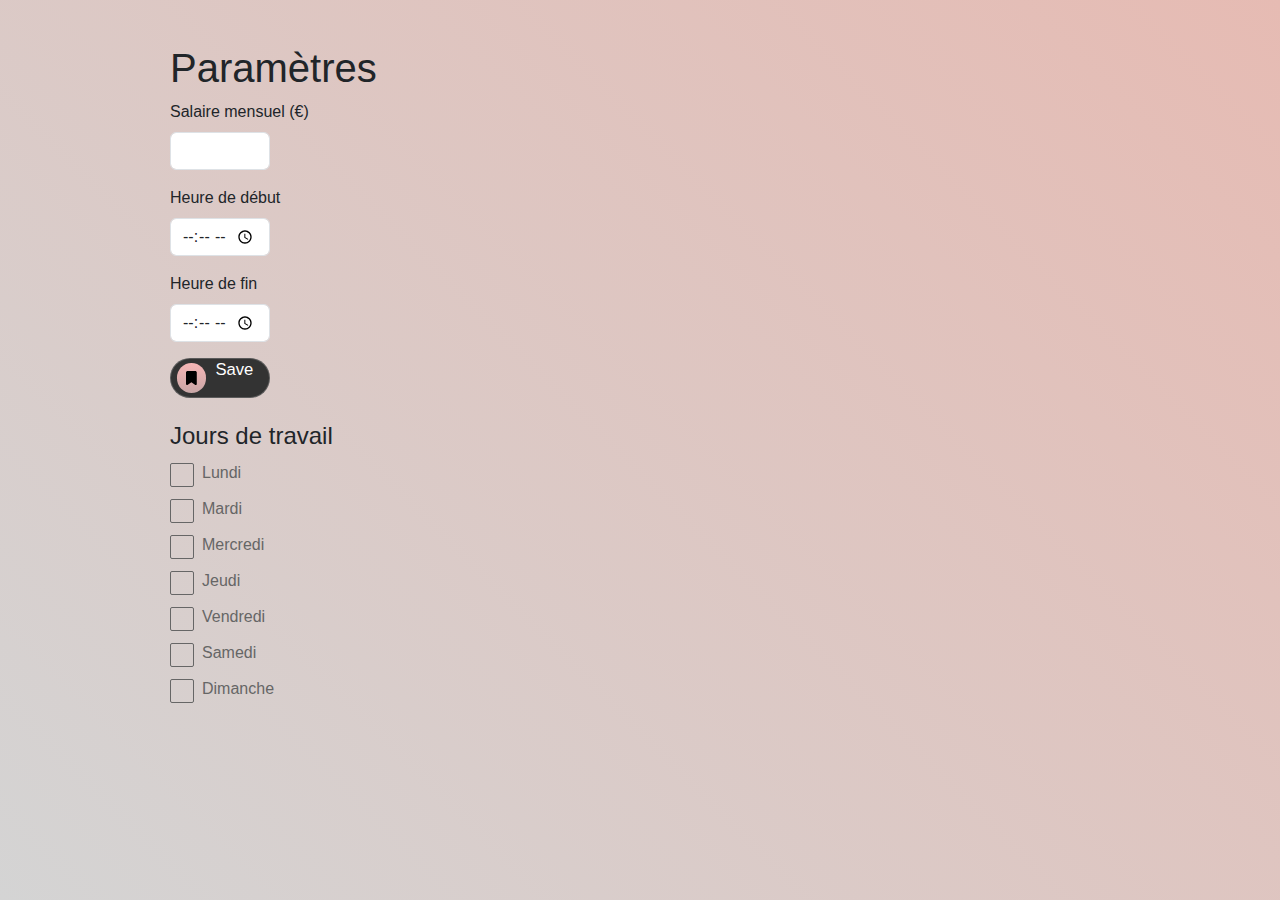
==== parametres.html @ 00a54f53 "debug" ====
<!DOCTYPE html>
<html lang="fr">

<head>
    <meta charset="UTF-8">
    <meta name="viewport" content="width=device-width, initial-scale=1.0">
    <title>Paramètres</title>
    <link href="https://cdn.jsdelivr.net/npm/bootstrap@5.3.0-alpha1/dist/css/bootstrap.min.css" rel="stylesheet">
    <link rel="stylesheet" href="css/parametre.css">
    
    <style>

    </style>
</head>

<body>
    <div class="container mt-4">
        <h1>Paramètres</h1>
        <form id="salaryForm">
            <div class="mb-3">
                <label for="monthlySalary" class="form-label">Salaire mensuel (€)</label>
                <input type="number" class="form-control" id="monthlySalary" required>
            </div>
            <div class="mb-3">
                <label for="workStart" class="form-label">Heure de début</label>
                <input type="time" class="form-control" id="workStart" required>
            </div>
            <div class="mb-3">
                <label for="workEnd" class="form-label">Heure de fin</label>
                <input type="time" class="form-control" id="workEnd" required>
            </div>
            
            <!-- Message d'erreur -->
            <div id="errorMessage" class="text-danger mb-3" style="display:none;"></div>

            <button class="bookmarkBtn">
                <span class="IconContainer">
                    <svg viewBox="0 0 384 512" height="0.9em" class="icon">
                        <path
                            d="M0 48V487.7C0 501.1 10.9 512 24.3 512c5 0 9.9-1.5 14-4.4L192 400 345.7 507.6c4.1 2.9 9 4.4 14 4.4c13.4 0 24.3-10.9 24.3-24.3V48c0-26.5-21.5-48-48-48H48C21.5 0 0 21.5 0 48z">
                        </path>
                    </svg>
                </span>
                <p class="text">Save</p>
            </button>

        </form>

        <form class="my-form mt-4">
            <h4>Jours de travail</h4>
            <div class="form-check">
                <input class="form-check-input" type="checkbox" id="monday" value="Monday">
                <label class="form-check-label" for="monday">Lundi</label>
            </div>
            <div class="form-check">
                <input class="form-check-input" type="checkbox" id="tuesday" value="Tuesday">
                <label class="form-check-label" for="tuesday">Mardi</label>
            </div>
            <div class="form-check">
                <input class="form-check-input" type="checkbox" id="wednesday" value="Wednesday">
                <label class="form-check-label" for="wednesday">Mercredi</label>
            </div>
            <div class="form-check">
                <input class="form-check-input" type="checkbox" id="thursday" value="Thursday">
                <label class="form-check-label" for="thursday">Jeudi</label>
            </div>
            <div class="form-check">
                <input class="form-check-input" type="checkbox" id="friday" value="Friday">
                <label class="form-check-label" for="friday">Vendredi</label>
            </div>
            <div class="form-check">
                <input class="form-check-input" type="checkbox" id="saturday" value="Saturday">
                <label class="form-check-label" for="saturday">Samedi</label>
            </div>
            <div class="form-check">
                <input class="form-check-input" type="checkbox" id="sunday" value="Sunday">
                <label class="form-check-label" for="sunday">Dimanche</label>
            </div>
        </form>
    </div>

    <script src="js/parametre.js"></script>
</body>

</html>
---- css/parametre.css ----
body {
    display: flex;
    justify-content: center;
    align-items: flex-start;
    /* Aligne le contenu du haut de la page */
    min-height: 100vh;
    /* S'assure que le body prend toute la hauteur de l'écran */
    margin: 0;
    font-family: Arial, sans-serif;
    background-image: linear-gradient(45deg, #d4d4d4, #e6bbb3);
    /* Applique le dégradé */
    background-size: cover;
    /* Assure que l'arrière-plan couvre toute la page sans répétition */
    background-attachment: fixed;
    /* L'arrière-plan ne défile pas avec le contenu */
}

.container {
    padding: 20px;
    width: 100%;
    /* Prendre toute la largeur */
    max-width: 600px;
    /* Limite la largeur du contenu */
    margin-top: 30px;
    /* Ajoute un peu d'espace en haut */
    box-sizing: border-box;
    /* Assure que le padding ne dépasse pas de la largeur */
    margin-left: 150px;
}

input {
    max-width: 100px;
}

/* form days */
.my-form {
    --_clr-primary: #666;
    --_clr-hover: #f33195;
    --_clr-checked: #127acf;
}

.my-form>div {
    --_clr-current: var(--_clr-primary);

    display: flex;
    align-items: center;
    gap: 0.5rem;
}

.my-form>div+div {
    margin-block-start: 0.5rem;
}

.my-form label {
    cursor: pointer;
    color: var(--_clr-current);
    transition: color 150ms ease-in-out;
}

/* styled checkbox */
.my-form input[type="checkbox"] {
    appearance: none;
    outline: none;
    width: 1.5rem;
    height: 1.5rem;
    aspect-ratio: 1;
    padding: 0.25rem;
    background: transparent;
    border: 1px solid var(--_clr-current);
    border-radius: 2px;
    display: grid;
    place-content: center;
    cursor: pointer;
}

.my-form input[type="checkbox"]::after {
    content: "\2714";
    opacity: 0;
    transition: opacity 150ms ease-in-out;
    color: var(--_clr-checked);
    font-size: inherit;
    font-family: inherit;
}

.my-form label:hover,
.my-form input[type="checkbox"]:focus-visible,
.my-form input[type="checkbox"]:focus-visible+label,
.my-form input[type="checkbox"]:hover,
.my-form input[type="checkbox"]:hover+label {
    --_clr-current: var(--_clr-hover);
}

.my-form input[type="checkbox"]:focus-visible::after,
.my-form input[type="checkbox"]:hover::after {
    opacity: 0.5;
    color: var(--_clr-hover);
}

.my-form input[type="checkbox"]:checked+label:not(:hover),
.my-form input[type="checkbox"]:checked:not(:hover) {
    --_clr-current: var(--_clr-checked);
}

.my-form input[type="checkbox"]:checked::after {
    opacity: 1;
}




/* Bouton sauvegarder */
.bookmarkBtn {
    width: 100px;
    height: 40px;
    border-radius: 40px;
    border: 1px solid rgba(255, 255, 255, 0.2);
    background-color: #333; /* Gris foncé */
    display: flex;
    align-items: center;
    justify-content: center;
    cursor: pointer;
    transition-duration: 0.3s;
    overflow: hidden;
}
.IconContainer {
    width: 30px;
    height: 30px;
    background: linear-gradient(to bottom, #f7b5b5, #c8a7a7);
    /* Dégradé rose doux et beige */
    border-radius: 50px;
    display: flex;
    align-items: center;
    justify-content: center;
    overflow: hidden;
    z-index: 2;
    transition-duration: 0.3s;
}
.icon {
    border-radius: 1px;
}

.text {
    height: 100%;
    width: 60px;
    display: flex;
    align-items: center;
    justify-content: center;
    color: white;
    z-index: 1;
    transition-duration: 0.3s;
    font-size: 1.04em;
}

.bookmarkBtn:hover .IconContainer {
    width: 90px;
    transition-duration: 0.3s;
}

.bookmarkBtn:hover .text {
    transform: translate(10px);
    width: 0;
    font-size: 0;
    transition-duration: 0.3s;
}

.bookmarkBtn:active {
    transform: scale(0.95);
    transition-duration: 0.3s;
}
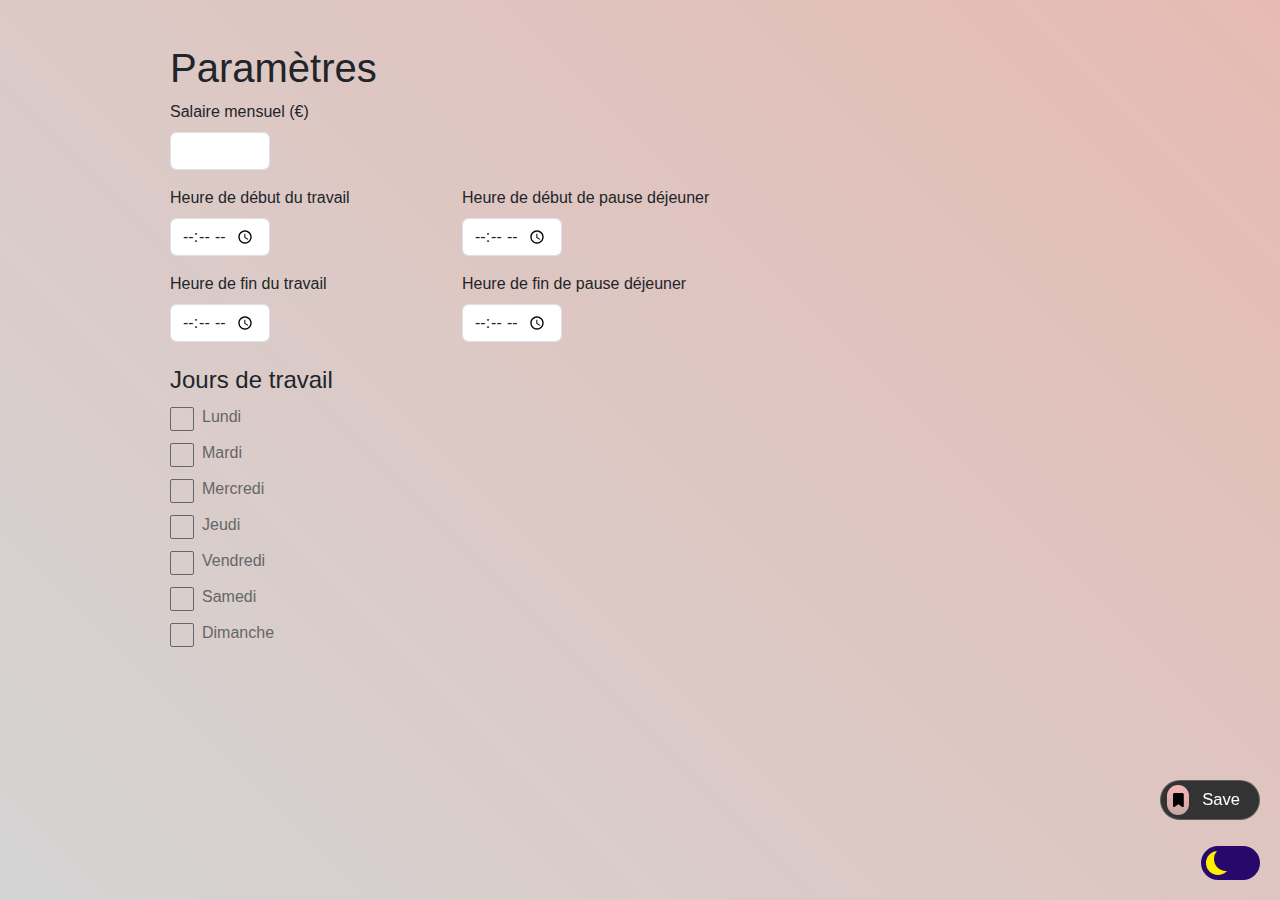
==== commit b3ecb3d2: "scrolling bar + animation d'argent + heure de déjeuner + night mode" ====
--- a/parametres.html
+++ b/parametres.html
@@ -7,10 +7,7 @@
     <title>Paramètres</title>
     <link href="https://cdn.jsdelivr.net/npm/bootstrap@5.3.0-alpha1/dist/css/bootstrap.min.css" rel="stylesheet">
     <link rel="stylesheet" href="css/parametre.css">
-    
-    <style>
-
-    </style>
+    <link rel="stylesheet" href="css/darkmode.css">
 </head>
 
 <body>
@@ -21,15 +18,29 @@
                 <label for="monthlySalary" class="form-label">Salaire mensuel (€)</label>
                 <input type="number" class="form-control" id="monthlySalary" required>
             </div>
-            <div class="mb-3">
-                <label for="workStart" class="form-label">Heure de début</label>
-                <input type="time" class="form-control" id="workStart" required>
+            <div class="mb-3 row">
+                <div class="col-md-6">
+                    <label for="workStart" class="form-label">Heure de début du travail</label>
+                    <input type="time" class="form-control" id="workStart" required>
+                </div>
+                <div class="col-md-6">
+                    <label for="lunchStart" class="form-label">Heure de début de pause déjeuner</label>
+                    <input type="time" class="form-control" id="lunchStart" required>
+                </div>
             </div>
-            <div class="mb-3">
-                <label for="workEnd" class="form-label">Heure de fin</label>
-                <input type="time" class="form-control" id="workEnd" required>
+
+            <!-- Heures de pause déjeuner -->
+            <div class="mb-3 row">
+                <div class="col-md-6">
+                    <label for="workEnd" class="form-label">Heure de fin du travail</label>
+                    <input type="time" class="form-control" id="workEnd" required>
+                </div>
+                <div class="col-md-6">
+                    <label for="lunchEnd" class="form-label">Heure de fin de pause déjeuner</label>
+                    <input type="time" class="form-control" id="lunchEnd" required>
+                </div>
             </div>
-            
+
             <!-- Message d'erreur -->
             <div id="errorMessage" class="text-danger mb-3" style="display:none;"></div>
 
@@ -79,7 +90,14 @@
         </form>
     </div>
 
+        <label class="switch">
+            <input type="checkbox" id="darkModeToggle">
+            <span class="slider"></span>
+        </label>
+
+
     <script src="js/parametre.js"></script>
+    <script src="js/darkmode.js"></script>
 </body>
 
 </html>--- a/css/parametre.css
+++ b/css/parametre.css
@@ -2,34 +2,63 @@
     display: flex;
     justify-content: center;
     align-items: flex-start;
-    /* Aligne le contenu du haut de la page */
     min-height: 100vh;
-    /* S'assure que le body prend toute la hauteur de l'écran */
     margin: 0;
     font-family: Arial, sans-serif;
     background-image: linear-gradient(45deg, #d4d4d4, #e6bbb3);
-    /* Applique le dégradé */
     background-size: cover;
-    /* Assure que l'arrière-plan couvre toute la page sans répétition */
     background-attachment: fixed;
-    /* L'arrière-plan ne défile pas avec le contenu */
-}
-
+}
+
+/* Mode sombre pour le body */
+html.dark-mode body {
+    background-image: linear-gradient(45deg, #0a0a0a, #2c3e50);
+    color: #fff;
+}
+
+/* Conteneur avec le même fond */
 .container {
     padding: 20px;
     width: 100%;
-    /* Prendre toute la largeur */
     max-width: 600px;
-    /* Limite la largeur du contenu */
     margin-top: 30px;
-    /* Ajoute un peu d'espace en haut */
     box-sizing: border-box;
-    /* Assure que le padding ne dépasse pas de la largeur */
     margin-left: 150px;
-}
-
+    background-image: linear-gradient(45deg, #d4d4d4, #e6bbb3);
+    /* Dégradé en mode clair */
+    background-size: cover;
+    background-attachment: fixed;
+}
+
+/* Mode sombre pour le conteneur */
+html.dark-mode .container {
+    background-image: linear-gradient(45deg, #0a0a0a, #2c3e50);
+    /* Dégradé en mode sombre */
+}
+
+/* input */
 input {
     max-width: 100px;
+    background-color: #ffffff;
+    /* Fond blanc */
+    color: #333333;
+    /* Texte sombre */
+    border: 1px solid #cccccc;
+    /* Bordure grise */
+    padding: 5px;
+    border-radius: 4px;
+    transition: background-color 0.3s, color 0.3s, border-color 0.3s;
+    /* Transition fluide */
+}
+
+/* Style en mode sombre */
+html.dark-mode input {
+    background-color: #444444;
+    /* Fond sombre */
+    color: #ffffff;
+    /* Texte clair */
+    border: 1px solid #666666;
+    /* Bordure plus claire que le fond */
 }
 
 /* form days */
@@ -108,25 +137,79 @@
 
 
 
+/* Mode sombre pour le formulaire */
+html.dark-mode .my-form {
+    --_clr-primary: #a0a0a0;
+    /* Couleur principale en mode sombre */
+    --_clr-hover: #ff6ec7;
+    /* Couleur au survol en mode sombre */
+    --_clr-checked: #6eb5ff;
+    /* Couleur cochée en mode sombre */
+}
+
+html.dark-mode .my-form label {
+    color: var(--_clr-primary);
+    /* Texte en mode sombre */
+}
+
+html.dark-mode .my-form input[type="checkbox"] {
+    border-color: var(--_clr-primary);
+    /* Bordure en mode sombre */
+}
+
+html.dark-mode .my-form input[type="checkbox"]::after {
+    color: var(--_clr-checked);
+    /* Icône cochée en mode sombre */
+}
+
+html.dark-mode .my-form label:hover,
+html.dark-mode .my-form input[type="checkbox"]:focus-visible,
+html.dark-mode .my-form input[type="checkbox"]:focus-visible+label,
+html.dark-mode .my-form input[type="checkbox"]:hover,
+html.dark-mode .my-form input[type="checkbox"]:hover+label {
+    --_clr-current: var(--_clr-hover);
+    /* Couleur au survol en mode sombre */
+}
+
+html.dark-mode .my-form input[type="checkbox"]:focus-visible::after,
+html.dark-mode .my-form input[type="checkbox"]:hover::after {
+    opacity: 0.5;
+    color: var(--_clr-hover);
+    /* Icône au survol en mode sombre */
+}
+
+html.dark-mode .my-form input[type="checkbox"]:checked+label:not(:hover),
+html.dark-mode .my-form input[type="checkbox"]:checked:not(:hover) {
+    --_clr-current: var(--_clr-checked);
+    /* Couleur cochée en mode sombre */
+}
+
+
+
 /* Bouton sauvegarder */
 .bookmarkBtn {
     width: 100px;
     height: 40px;
     border-radius: 40px;
     border: 1px solid rgba(255, 255, 255, 0.2);
-    background-color: #333; /* Gris foncé */
+    background-color: #333;
     display: flex;
     align-items: center;
     justify-content: center;
     cursor: pointer;
     transition-duration: 0.3s;
     overflow: hidden;
-}
+    position: fixed;
+    bottom: 80px;
+    right: 20px;
+    z-index: 1000;
+}
+
+/* Conteneur de l'icône */
 .IconContainer {
     width: 30px;
     height: 30px;
     background: linear-gradient(to bottom, #f7b5b5, #c8a7a7);
-    /* Dégradé rose doux et beige */
     border-radius: 50px;
     display: flex;
     align-items: center;
@@ -135,27 +218,35 @@
     z-index: 2;
     transition-duration: 0.3s;
 }
+
+/* Icône */
 .icon {
     border-radius: 1px;
 }
 
+/* Texte */
 .text {
+    display: flex;
+    align-items: center;
+    justify-content: center;
     height: 100%;
-    width: 60px;
-    display: flex;
-    align-items: center;
-    justify-content: center;
+    width: 100%;
     color: white;
     z-index: 1;
-    transition-duration: 0.3s;
     font-size: 1.04em;
-}
-
+    text-align: center;
+    line-height: 40px;
+    margin: 0;
+    padding: 0;
+}
+
+/* Animation hover sur le conteneur de l'icône */
 .bookmarkBtn:hover .IconContainer {
     width: 90px;
     transition-duration: 0.3s;
 }
 
+/* Animation hover sur le texte */
 .bookmarkBtn:hover .text {
     transform: translate(10px);
     width: 0;
@@ -163,7 +254,29 @@
     transition-duration: 0.3s;
 }
 
+/* Animation au clic */
 .bookmarkBtn:active {
     transform: scale(0.95);
     transition-duration: 0.3s;
+}
+
+
+/* Mode sombre pour le bouton */
+html.dark-mode .bookmarkBtn {
+    background-color: rgb(12, 12, 12);
+    /* Fond sombre */
+    border: 1px solid rgba(255, 255, 255, 0.349);
+    /* Bordure claire */
+}
+
+/* Mode sombre pour le conteneur de l'icône */
+html.dark-mode .IconContainer {
+    background: linear-gradient(to bottom, rgb(255, 136, 255), rgb(172, 70, 255));
+    /* Dégradé coloré */
+}
+
+/* Mode sombre pour le texte */
+html.dark-mode .text {
+    color: white;
+    /* Texte blanc */
 }--- a/css/darkmode.css
+++ b/css/darkmode.css
@@ -0,0 +1,53 @@
+/* Night Mode button */
+.switch {
+    font-size: 17px;
+    position: fixed;
+    bottom: 20px;
+    right: 20px;
+    display: inline-block;
+    width: 3.5em;
+    height: 2em;
+}
+
+/* Hide default HTML checkbox */
+.switch input {
+    opacity: 0;
+    width: 0;
+    height: 0;
+}
+
+/* The slider */
+.slider {
+    --background: #28096b;
+    position: absolute;
+    cursor: pointer;
+    top: 0;
+    left: 0;
+    right: 0;
+    bottom: 0;
+    background-color: var(--background);
+    transition: .5s;
+    border-radius: 30px;
+}
+
+.slider:before {
+    position: absolute;
+    content: "";
+    height: 1.4em;
+    width: 1.4em;
+    border-radius: 50%;
+    left: 10%;
+    bottom: 15%;
+    box-shadow: inset 8px -4px 0px 0px #fff000;
+    background: var(--background);
+    transition: .5s;
+}
+
+input:checked+.slider {
+    background-color: #522ba7;
+}
+
+input:checked+.slider:before {
+    transform: translateX(100%);
+    box-shadow: inset 15px -4px 0px 15px #fff000;
+}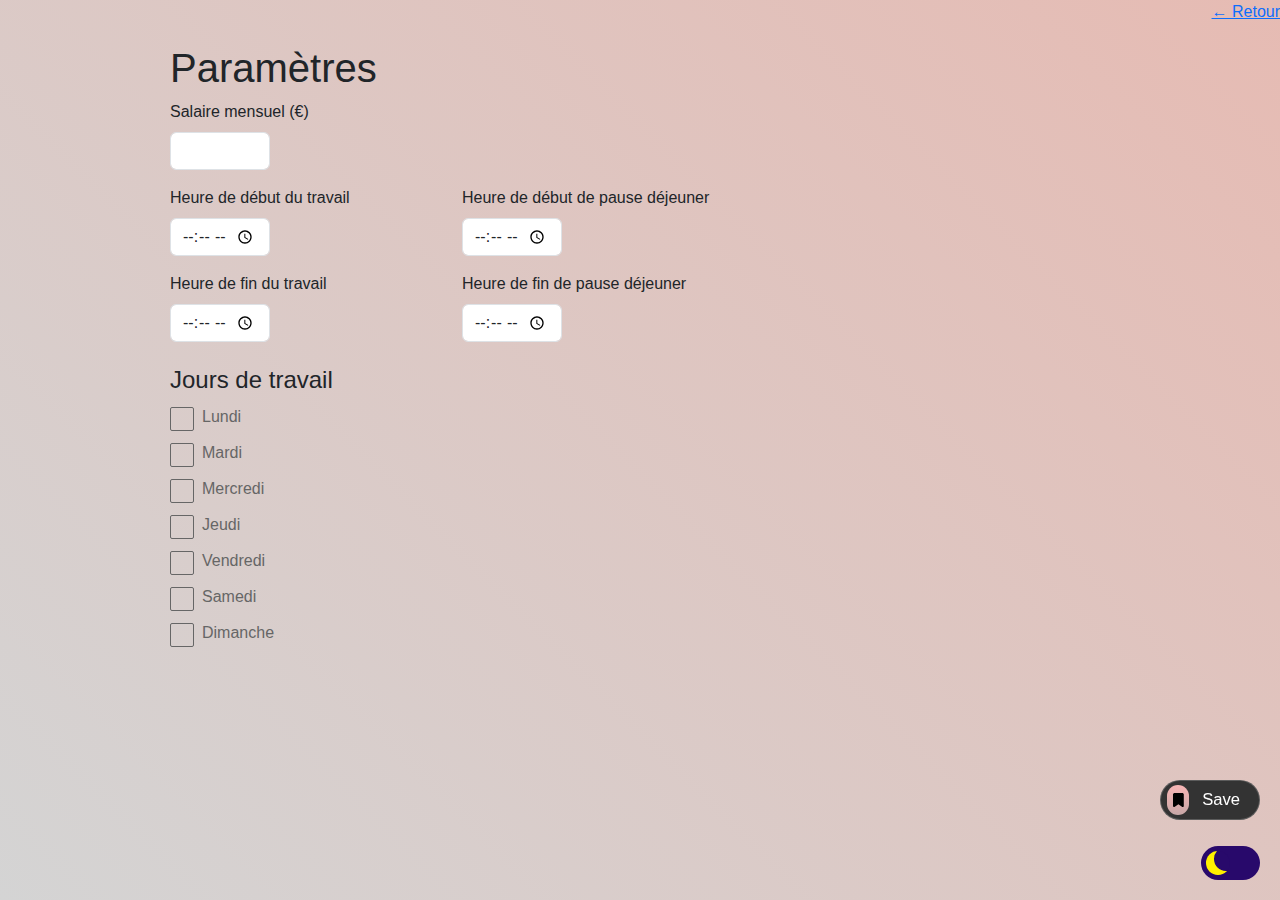
==== commit 224314ae: "Update parametres.html" ====
--- a/parametres.html
+++ b/parametres.html
@@ -98,6 +98,9 @@
 
     <script src="js/parametre.js"></script>
     <script src="js/darkmode.js"></script>
+
+
+     <a href="javascript:history.back()" class="back-button">&#8592; Retour</a>
 </body>
 
-</html>+</html>
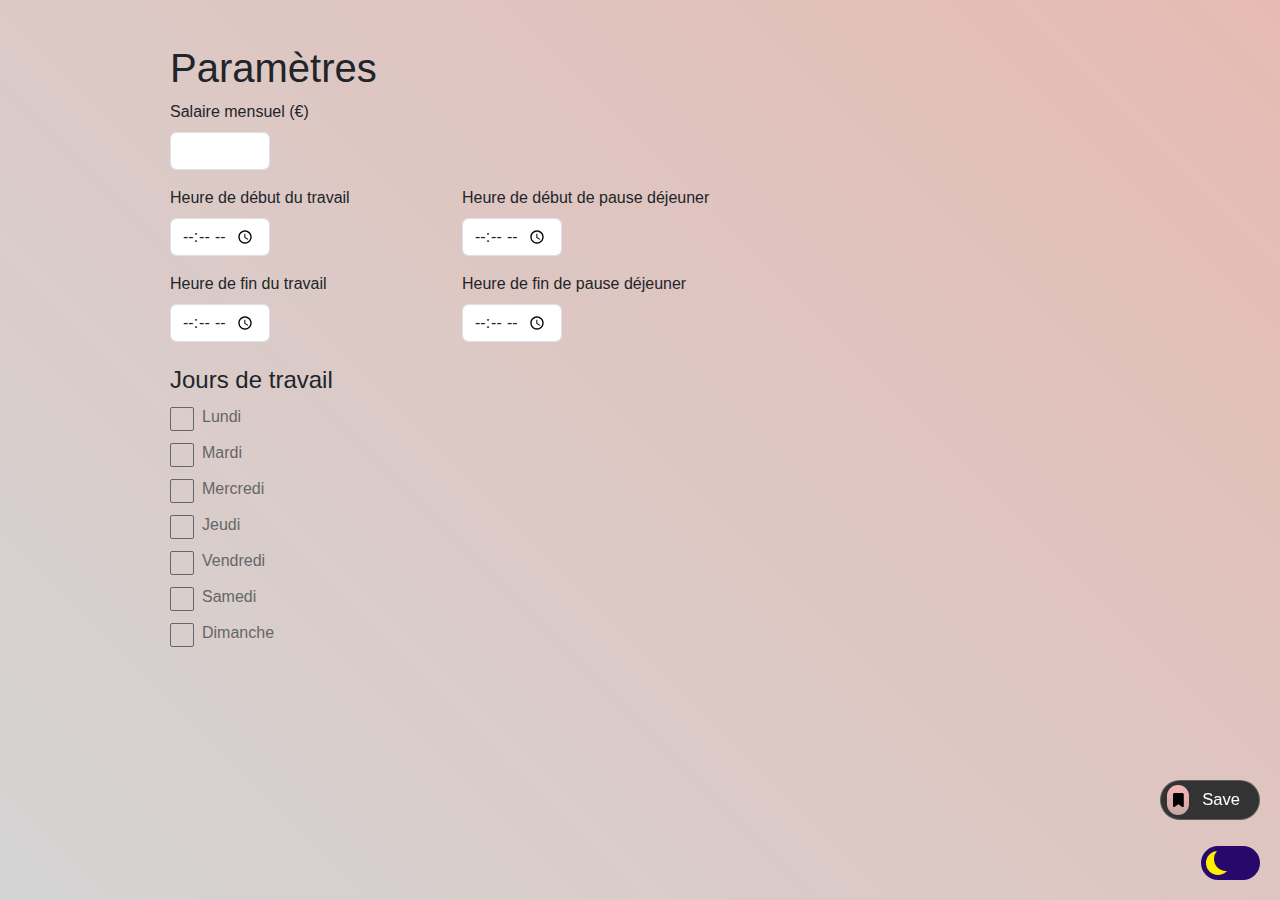
==== commit fe91ec51: "Update parametres.html" ====
--- a/parametres.html
+++ b/parametres.html
@@ -99,8 +99,6 @@
     <script src="js/parametre.js"></script>
     <script src="js/darkmode.js"></script>
 
-
-     <a href="javascript:history.back()" class="back-button">&#8592; Retour</a>
 </body>
 
 </html>
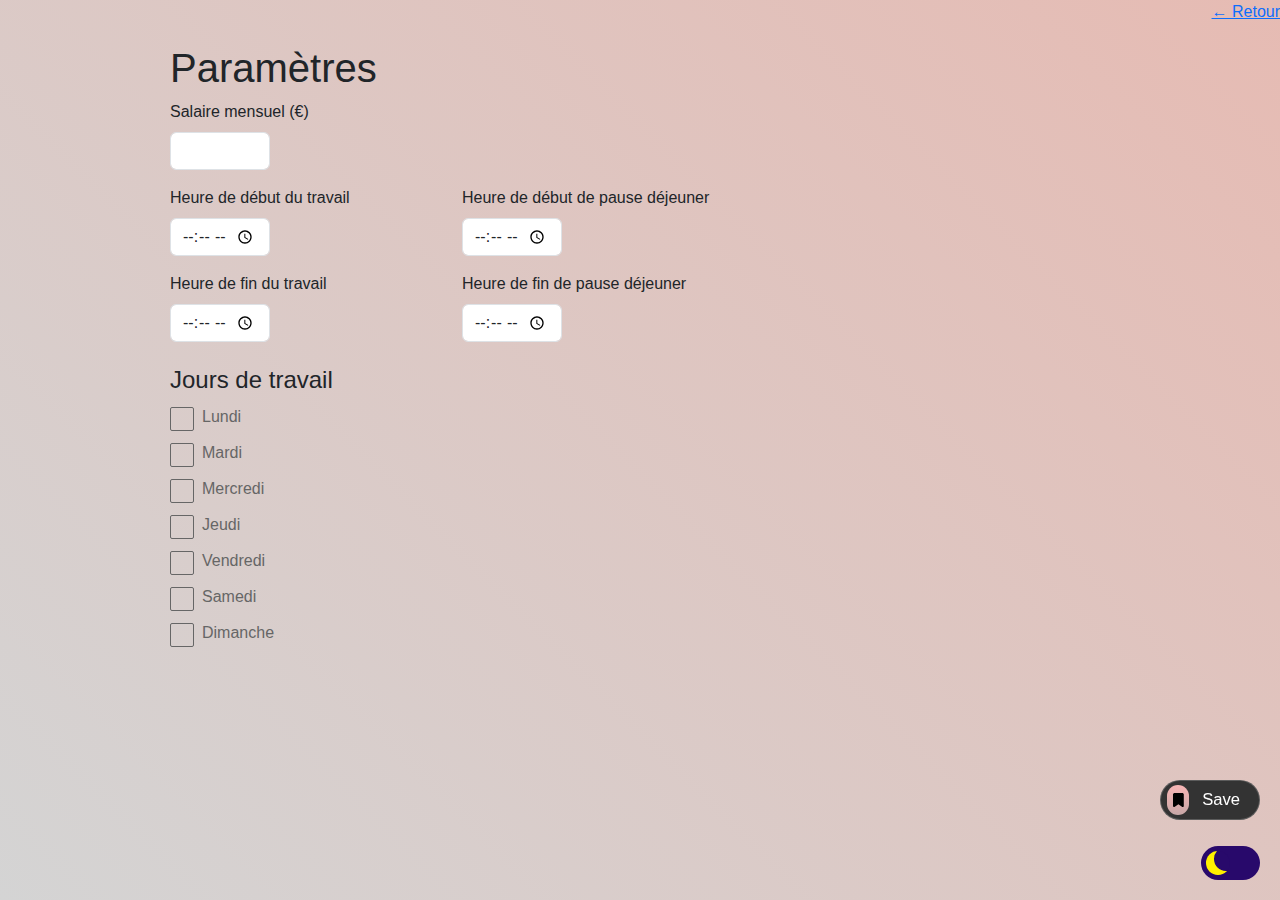
==== commit db693d2e: "Update parametres.html" ====
--- a/parametres.html
+++ b/parametres.html
@@ -99,6 +99,7 @@
     <script src="js/parametre.js"></script>
     <script src="js/darkmode.js"></script>
 
+     <a href="javascript:history.back()" class="back-button">&#8592; Retour</a>
 </body>
 
 </html>
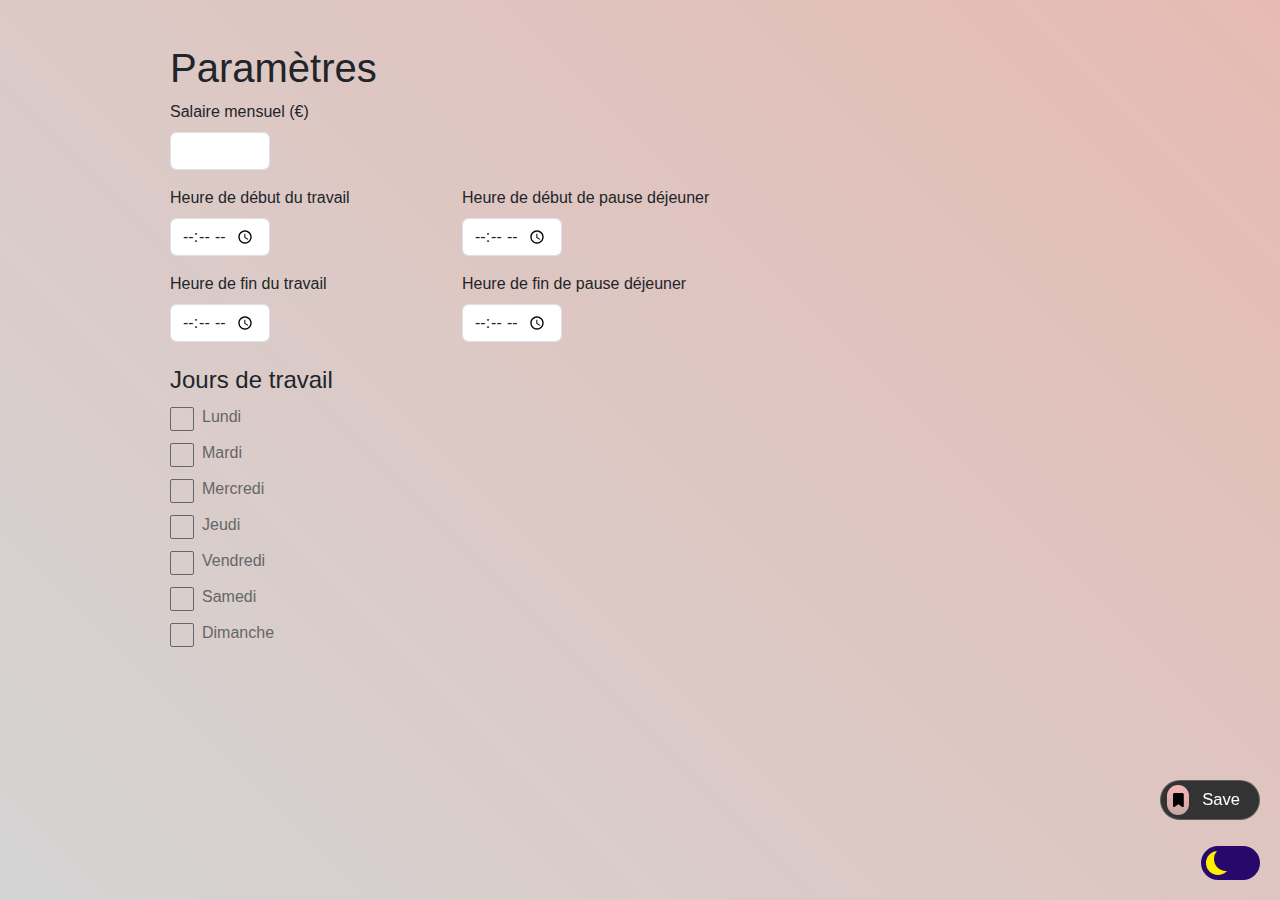
==== commit 60a6cca5: "clear" ====
--- a/parametres.html
+++ b/parametres.html
@@ -1,105 +1,103 @@
 <!DOCTYPE html>
-<html lang="fr">
+    <html lang="fr">
+    <head>
+        <meta charset="UTF-8">
+        <meta name="viewport" content="width=device-width, initial-scale=1.0">
+        <title>Paramètres</title>
 
-<head>
-    <meta charset="UTF-8">
-    <meta name="viewport" content="width=device-width, initial-scale=1.0">
-    <title>Paramètres</title>
-    <link href="https://cdn.jsdelivr.net/npm/bootstrap@5.3.0-alpha1/dist/css/bootstrap.min.css" rel="stylesheet">
-    <link rel="stylesheet" href="css/parametre.css">
-    <link rel="stylesheet" href="css/darkmode.css">
-</head>
+        <link href="https://cdn.jsdelivr.net/npm/bootstrap@5.3.0-alpha1/dist/css/bootstrap.min.css" rel="stylesheet">
+        <link rel="stylesheet" href="css/parametre.css">
+        <link rel="stylesheet" href="css/darkmode.css">
+    </head>
+    <body>
+        <div class="container mt-4">
+            <h1>Paramètres</h1>
+            <form id="salaryForm">
+                <div class="mb-3">
+                    <label for="monthlySalary" class="form-label">Salaire mensuel (€)</label>
+                    <input type="number" class="form-control" id="monthlySalary" required>
+                </div>
+                <div class="mb-3 row">
+                    <div class="col-md-6">
+                        <label for="workStart" class="form-label">Heure de début du travail</label>
+                        <input type="time" class="form-control" id="workStart" required>
+                    </div>
+                    <div class="col-md-6">
+                        <label for="lunchStart" class="form-label">Heure de début de pause déjeuner</label>
+                        <input type="time" class="form-control" id="lunchStart" required>
+                    </div>
+                </div>
 
-<body>
-    <div class="container mt-4">
-        <h1>Paramètres</h1>
-        <form id="salaryForm">
-            <div class="mb-3">
-                <label for="monthlySalary" class="form-label">Salaire mensuel (€)</label>
-                <input type="number" class="form-control" id="monthlySalary" required>
-            </div>
-            <div class="mb-3 row">
-                <div class="col-md-6">
-                    <label for="workStart" class="form-label">Heure de début du travail</label>
-                    <input type="time" class="form-control" id="workStart" required>
+                <!-- Heures de pause déjeuner -->
+                <div class="mb-3 row">
+                    <div class="col-md-6">
+                        <label for="workEnd" class="form-label">Heure de fin du travail</label>
+                        <input type="time" class="form-control" id="workEnd" required>
+                    </div>
+                    <div class="col-md-6">
+                        <label for="lunchEnd" class="form-label">Heure de fin de pause déjeuner</label>
+                        <input type="time" class="form-control" id="lunchEnd" required>
+                    </div>
                 </div>
-                <div class="col-md-6">
-                    <label for="lunchStart" class="form-label">Heure de début de pause déjeuner</label>
-                    <input type="time" class="form-control" id="lunchStart" required>
+
+                <!-- Message d'erreur -->
+                <div id="errorMessage" class="text-danger mb-3" style="display:none;"></div>
+
+                <button class="bookmarkBtn">
+                    <span class="IconContainer">
+                        <svg viewBox="0 0 384 512" height="0.9em" class="icon">
+                            <path
+                                d="M0 48V487.7C0 501.1 10.9 512 24.3 512c5 0 9.9-1.5 14-4.4L192 400 345.7 507.6c4.1 2.9 9 4.4 14 4.4c13.4 0 24.3-10.9 24.3-24.3V48c0-26.5-21.5-48-48-48H48C21.5 0 0 21.5 0 48z">
+                            </path>
+                        </svg>
+                    </span>
+                    <p class="text">Save</p>
+                </button>
+
+            </form>
+
+            <form class="my-form mt-4">
+                <h4>Jours de travail</h4>
+                <div class="form-check">
+                    <input class="form-check-input" type="checkbox" id="monday" value="Monday">
+                    <label class="form-check-label" for="monday">Lundi</label>
                 </div>
-            </div>
+                <div class="form-check">
+                    <input class="form-check-input" type="checkbox" id="tuesday" value="Tuesday">
+                    <label class="form-check-label" for="tuesday">Mardi</label>
+                </div>
+                <div class="form-check">
+                    <input class="form-check-input" type="checkbox" id="wednesday" value="Wednesday">
+                    <label class="form-check-label" for="wednesday">Mercredi</label>
+                </div>
+                <div class="form-check">
+                    <input class="form-check-input" type="checkbox" id="thursday" value="Thursday">
+                    <label class="form-check-label" for="thursday">Jeudi</label>
+                </div>
+                <div class="form-check">
+                    <input class="form-check-input" type="checkbox" id="friday" value="Friday">
+                    <label class="form-check-label" for="friday">Vendredi</label>
+                </div>
+                <div class="form-check">
+                    <input class="form-check-input" type="checkbox" id="saturday" value="Saturday">
+                    <label class="form-check-label" for="saturday">Samedi</label>
+                </div>
+                <div class="form-check">
+                    <input class="form-check-input" type="checkbox" id="sunday" value="Sunday">
+                    <label class="form-check-label" for="sunday">Dimanche</label>
+                </div>
+            </form>
+            <label class="switch">
+                <input type="checkbox" id="darkModeToggle">
+                <span class="slider"></span>
+            </label>
 
-            <!-- Heures de pause déjeuner -->
-            <div class="mb-3 row">
-                <div class="col-md-6">
-                    <label for="workEnd" class="form-label">Heure de fin du travail</label>
-                    <input type="time" class="form-control" id="workEnd" required>
-                </div>
-                <div class="col-md-6">
-                    <label for="lunchEnd" class="form-label">Heure de fin de pause déjeuner</label>
-                    <input type="time" class="form-control" id="lunchEnd" required>
-                </div>
-            </div>
+        </div>
 
-            <!-- Message d'erreur -->
-            <div id="errorMessage" class="text-danger mb-3" style="display:none;"></div>
+           
 
-            <button class="bookmarkBtn">
-                <span class="IconContainer">
-                    <svg viewBox="0 0 384 512" height="0.9em" class="icon">
-                        <path
-                            d="M0 48V487.7C0 501.1 10.9 512 24.3 512c5 0 9.9-1.5 14-4.4L192 400 345.7 507.6c4.1 2.9 9 4.4 14 4.4c13.4 0 24.3-10.9 24.3-24.3V48c0-26.5-21.5-48-48-48H48C21.5 0 0 21.5 0 48z">
-                        </path>
-                    </svg>
-                </span>
-                <p class="text">Save</p>
-            </button>
+        <script src="js/parametre.js"></script>
+        <script src="js/darkmode.js"></script>
+    </body>
 
-        </form>
-
-        <form class="my-form mt-4">
-            <h4>Jours de travail</h4>
-            <div class="form-check">
-                <input class="form-check-input" type="checkbox" id="monday" value="Monday">
-                <label class="form-check-label" for="monday">Lundi</label>
-            </div>
-            <div class="form-check">
-                <input class="form-check-input" type="checkbox" id="tuesday" value="Tuesday">
-                <label class="form-check-label" for="tuesday">Mardi</label>
-            </div>
-            <div class="form-check">
-                <input class="form-check-input" type="checkbox" id="wednesday" value="Wednesday">
-                <label class="form-check-label" for="wednesday">Mercredi</label>
-            </div>
-            <div class="form-check">
-                <input class="form-check-input" type="checkbox" id="thursday" value="Thursday">
-                <label class="form-check-label" for="thursday">Jeudi</label>
-            </div>
-            <div class="form-check">
-                <input class="form-check-input" type="checkbox" id="friday" value="Friday">
-                <label class="form-check-label" for="friday">Vendredi</label>
-            </div>
-            <div class="form-check">
-                <input class="form-check-input" type="checkbox" id="saturday" value="Saturday">
-                <label class="form-check-label" for="saturday">Samedi</label>
-            </div>
-            <div class="form-check">
-                <input class="form-check-input" type="checkbox" id="sunday" value="Sunday">
-                <label class="form-check-label" for="sunday">Dimanche</label>
-            </div>
-        </form>
-    </div>
-
-        <label class="switch">
-            <input type="checkbox" id="darkModeToggle">
-            <span class="slider"></span>
-        </label>
-
-
-    <script src="js/parametre.js"></script>
-    <script src="js/darkmode.js"></script>
-
-     <a href="javascript:history.back()" class="back-button">&#8592; Retour</a>
-</body>
-
-</html>
+</html>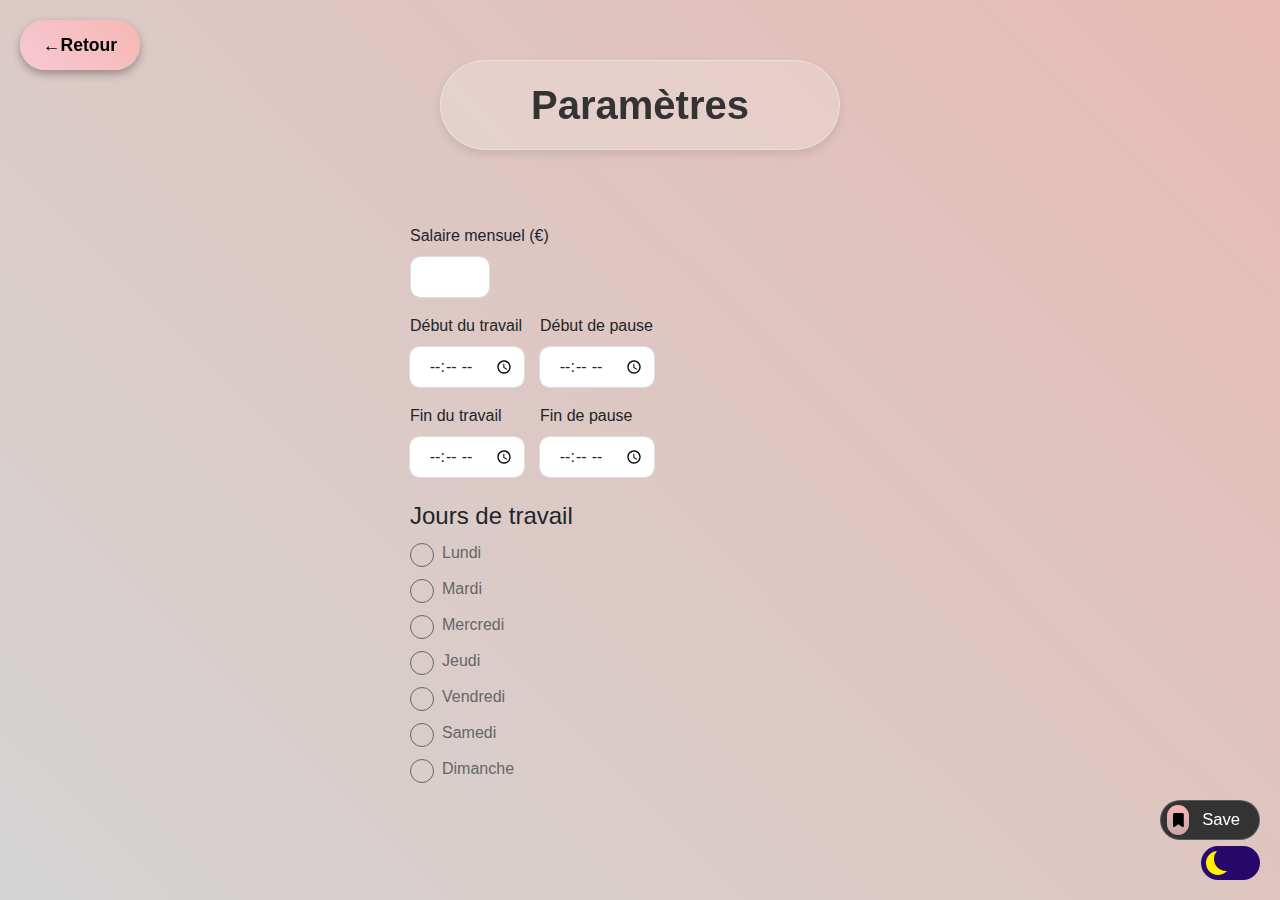
==== commit b1f99335: "parametre style + bouton retour" ====
--- a/parametres.html
+++ b/parametres.html
@@ -1,103 +1,112 @@
 <!DOCTYPE html>
-    <html lang="fr">
-    <head>
-        <meta charset="UTF-8">
-        <meta name="viewport" content="width=device-width, initial-scale=1.0">
-        <title>Paramètres</title>
+<html lang="fr">
 
-        <link href="https://cdn.jsdelivr.net/npm/bootstrap@5.3.0-alpha1/dist/css/bootstrap.min.css" rel="stylesheet">
-        <link rel="stylesheet" href="css/parametre.css">
-        <link rel="stylesheet" href="css/darkmode.css">
-    </head>
-    <body>
-        <div class="container mt-4">
-            <h1>Paramètres</h1>
-            <form id="salaryForm">
-                <div class="mb-3">
-                    <label for="monthlySalary" class="form-label">Salaire mensuel (€)</label>
-                    <input type="number" class="form-control" id="monthlySalary" required>
-                </div>
-                <div class="mb-3 row">
-                    <div class="col-md-6">
-                        <label for="workStart" class="form-label">Heure de début du travail</label>
-                        <input type="time" class="form-control" id="workStart" required>
-                    </div>
-                    <div class="col-md-6">
-                        <label for="lunchStart" class="form-label">Heure de début de pause déjeuner</label>
-                        <input type="time" class="form-control" id="lunchStart" required>
-                    </div>
-                </div>
+<head>
+    <meta charset="UTF-8">
+    <meta name="viewport" content="width=device-width, initial-scale=1.0">
+    <title>Paramètres</title>
+    <link href="https://cdn.jsdelivr.net/npm/bootstrap@5.3.0-alpha1/dist/css/bootstrap.min.css" rel="stylesheet">
+    <link rel="stylesheet" href="css/parametre.css">
+    <link rel="stylesheet" href="css/darkmode.css">
+</head>
 
-                <!-- Heures de pause déjeuner -->
-                <div class="mb-3 row">
-                    <div class="col-md-6">
-                        <label for="workEnd" class="form-label">Heure de fin du travail</label>
-                        <input type="time" class="form-control" id="workEnd" required>
-                    </div>
-                    <div class="col-md-6">
-                        <label for="lunchEnd" class="form-label">Heure de fin de pause déjeuner</label>
-                        <input type="time" class="form-control" id="lunchEnd" required>
-                    </div>
-                </div>
+<body>
+    <div class="text-center mb-4">
+        <h1>Paramètres</h1>
+    </div>
+    <!-- Conteneur principal -->
+    <div class="container mt-4">
+        
+        <!-- Formulaire salaire -->
+        <form id="salaryForm">
+            <div class="mb-3">
+                <label for="monthlySalary" class="form-label">Salaire mensuel (€)</label>
+                <input type="number" class="form-control" id="monthlySalary" required>
+            </div>
+            <div class="mb-3 time-group">
+    <div class="input-group">
+        <label for="workStart" class="form-label">Début du travail</label>
+        <input type="time" class="form-control" id="workStart" required>
+    </div>
+    <div class="input-group">
+        <label for="lunchStart" class="form-label">Début de pause</label>
+        <input type="time" class="form-control" id="lunchStart" required>
+    </div>
+</div>
 
-                <!-- Message d'erreur -->
-                <div id="errorMessage" class="text-danger mb-3" style="display:none;"></div>
+<div class="mb-3 time-group">
+    <div class="input-group">
+        <label for="workEnd" class="form-label">Fin du travail</label>
+        <input type="time" class="form-control" id="workEnd" required>
+    </div>
+    <div class="input-group">
+        <label for="lunchEnd" class="form-label">Fin de pause</label>
+        <input type="time" class="form-control" id="lunchEnd" required>
+    </div>
+</div>
 
-                <button class="bookmarkBtn">
-                    <span class="IconContainer">
-                        <svg viewBox="0 0 384 512" height="0.9em" class="icon">
-                            <path
-                                d="M0 48V487.7C0 501.1 10.9 512 24.3 512c5 0 9.9-1.5 14-4.4L192 400 345.7 507.6c4.1 2.9 9 4.4 14 4.4c13.4 0 24.3-10.9 24.3-24.3V48c0-26.5-21.5-48-48-48H48C21.5 0 0 21.5 0 48z">
-                            </path>
-                        </svg>
-                    </span>
-                    <p class="text">Save</p>
-                </button>
 
-            </form>
+            <div id="errorMessage" class="text-danger mb-3" style="display:none;"></div>
 
-            <form class="my-form mt-4">
-                <h4>Jours de travail</h4>
-                <div class="form-check">
-                    <input class="form-check-input" type="checkbox" id="monday" value="Monday">
-                    <label class="form-check-label" for="monday">Lundi</label>
-                </div>
-                <div class="form-check">
-                    <input class="form-check-input" type="checkbox" id="tuesday" value="Tuesday">
-                    <label class="form-check-label" for="tuesday">Mardi</label>
-                </div>
-                <div class="form-check">
-                    <input class="form-check-input" type="checkbox" id="wednesday" value="Wednesday">
-                    <label class="form-check-label" for="wednesday">Mercredi</label>
-                </div>
-                <div class="form-check">
-                    <input class="form-check-input" type="checkbox" id="thursday" value="Thursday">
-                    <label class="form-check-label" for="thursday">Jeudi</label>
-                </div>
-                <div class="form-check">
-                    <input class="form-check-input" type="checkbox" id="friday" value="Friday">
-                    <label class="form-check-label" for="friday">Vendredi</label>
-                </div>
-                <div class="form-check">
-                    <input class="form-check-input" type="checkbox" id="saturday" value="Saturday">
-                    <label class="form-check-label" for="saturday">Samedi</label>
-                </div>
-                <div class="form-check">
-                    <input class="form-check-input" type="checkbox" id="sunday" value="Sunday">
-                    <label class="form-check-label" for="sunday">Dimanche</label>
-                </div>
-            </form>
-            <label class="switch">
-                <input type="checkbox" id="darkModeToggle">
-                <span class="slider"></span>
-            </label>
+            <button class="bookmarkBtn">
+                <span class="IconContainer">
+                    <svg viewBox="0 0 384 512" height="0.9em" class="icon">
+                        <path
+                            d="M0 48V487.7C0 501.1 10.9 512 24.3 512c5 0 9.9-1.5 14-4.4L192 400 345.7 507.6c4.1 2.9 9 4.4 14 4.4c13.4 0 24.3-10.9 24.3-24.3V48c0-26.5-21.5-48-48-48H48C21.5 0 0 21.5 0 48z">
+                        </path>
+                    </svg>
+                </span>
+                <p class="text">Save</p>
+            </button>
+        </form>
 
-        </div>
+        <!-- Formulaire jours de travail -->
+        <form class="my-form mt-4">
+            <h4>Jours de travail</h4>
+            <div class="form-check">
+                <input class="form-check-input" type="checkbox" id="monday" value="Monday">
+                <label class="form-check-label" for="monday">Lundi</label>
+            </div>
+            <div class="form-check">
+                <input class="form-check-input" type="checkbox" id="tuesday" value="Tuesday">
+                <label class="form-check-label" for="tuesday">Mardi</label>
+            </div>
+            <div class="form-check">
+                <input class="form-check-input" type="checkbox" id="wednesday" value="Wednesday">
+                <label class="form-check-label" for="wednesday">Mercredi</label>
+            </div>
+            <div class="form-check">
+                <input class="form-check-input" type="checkbox" id="thursday" value="Thursday">
+                <label class="form-check-label" for="thursday">Jeudi</label>
+            </div>
+            <div class="form-check">
+                <input class="form-check-input" type="checkbox" id="friday" value="Friday">
+                <label class="form-check-label" for="friday">Vendredi</label>
+            </div>
+            <div class="form-check">
+                <input class="form-check-input" type="checkbox" id="saturday" value="Saturday">
+                <label class="form-check-label" for="saturday">Samedi</label>
+            </div>
+            <div class="form-check">
+                <input class="form-check-input" type="checkbox" id="sunday" value="Sunday">
+                <label class="form-check-label" for="sunday">Dimanche</label>
+            </div>
+        </form>
 
-           
+        <!-- Dark mode switch -->
+        <label class="switch">
+            <input type="checkbox" id="darkModeToggle">
+            <span class="slider"></span>
+        </label>
+    </div>
 
-        <script src="js/parametre.js"></script>
-        <script src="js/darkmode.js"></script>
-    </body>
+    <!-- Bouton retour -->
+    <button class="returnBtn" onclick="window.location.href='index.html'">
+        <span class="iconContainer">←</span> Retour
+    </button>
+
+    <script src="js/parametre.js"></script>
+    <script src="js/darkmode.js"></script>
+</body>
 
 </html>--- a/css/parametre.css
+++ b/css/parametre.css
@@ -1,5 +1,5 @@
+/* Corps de la page */
 body {
-    display: flex;
     justify-content: center;
     align-items: flex-start;
     min-height: 100vh;
@@ -10,56 +10,242 @@
     background-attachment: fixed;
 }
 
-/* Mode sombre pour le body */
+
+/* Mode sombre pour la page */
 html.dark-mode body {
     background-image: linear-gradient(45deg, #0a0a0a, #2c3e50);
     color: #fff;
 }
 
-/* Conteneur avec le même fond */
+/* Paramètre box */
+h1 {
+    font-size: 2.5em;
+    font-weight: bold;
+    color: #333;
+    /* Texte sombre pour contraster */
+    text-align: center;
+    margin-bottom: 20px;
+    margin-top: 60px;
+    padding: 20px;
+    background-color: rgba(255, 255, 255, 0.2);
+    /* Fond très léger et transparent */
+    border: 1px solid rgba(255, 255, 255, 0.3);
+    /* Bordure subtile */
+    border-radius: 90px;
+    backdrop-filter: blur(5px);
+    /* Effet de flou pour un look moderne */
+    box-shadow: 0 4px 10px rgba(0, 0, 0, 0.1);
+    display: inline-block;
+    width: 400px;
+}
+
+html.dark-mode h1 {
+    color: #fff;
+    /* Texte clair pour contraster */
+    background-color: rgba(0, 0, 0, 0.2);
+    /* Fond très sombre et transparent */
+    border: 1px solid rgba(255, 255, 255, 0.2);
+    /* Bordure subtile */
+    text-shadow: 2px 2px 10px rgba(0, 0, 0, 0.5);
+    box-shadow: 0 4px 10px rgba(0, 0, 0, 0.3);
+}
+
+h1:hover {
+    transform: scale(1.05);
+    /* Légère augmentation de taille */
+    transition: transform 0.3s ease, box-shadow 0.3s ease;
+    box-shadow: 0 6px 15px rgba(0, 0, 0, 0.2);
+}
+
+/* Effet hover pour le mode sombre */
+html.dark-mode h1:hover {
+    transform: scale(1.05);
+    transition: transform 0.3s ease, box-shadow 0.3s ease;
+    box-shadow: 0 6px 15px rgba(255, 255, 255, 0.2);
+}
+
+
+
+
+/* Container principal */
 .container {
-    padding: 20px;
+    width: 90%;
+    max-width: 500px;
+    margin: 0 auto;
+    padding: 30px 20px;
+}
+
+.container input[type="number"],
+.container input[type="time"] {
+    width: 500px;
+    /* Ajuste la taille */
+    padding: 0.5rem;
+    border: 1px solid #ddd;
+    border-radius: 10px !important;
+    font-size: 1rem;
+    transition: all 0.3s ease;
+    box-sizing: border-box;
+}
+
+#monthlySalary {
+    width: 80px;
+    -moz-appearance: textfield;
+}
+#monthlySalary::-webkit-outer-spin-button,
+#monthlySalary::-webkit-inner-spin-button {
+    -webkit-appearance: none;
+    margin: 0;
+}
+
+
+/* Mode sombre */
+html.dark-mode .container input {
+    background-color: #2a2a2a;
+    border-color: #404040;
+    color: #fff;
+    border-radius: 10px !important;
+}
+
+/* Pour les champs dans le mode sombre */
+html.dark-mode input {
+    background-color: #444;
+    color: #fff;
+    border: 1px solid #666;
+    border-radius: 10px !important;
+    /* Assure l'arrondi */
+}
+
+/* Focus */
+html input:focus {
+    border-color: #007bff;
+    outline: none;
+    background-color: #ede7e7;
+    color: #fff;
+}
+
+/* Regroupe les inputs d'heures */
+.time-group {
+    display: flex;
+    justify-content: flex-start;
     width: 100%;
-    max-width: 600px;
-    margin-top: 30px;
+    gap: 10px;
+}
+
+/* Conteneur de chaque input */
+.time-group .input-group {
+    flex: 1;
+    min-width: 100px;
+    max-width: 120px;
+    text-align: left;
+}
+
+/* Réduction de la largeur des inputs */
+.time-group input[type="time"] {
+    width: 50%;
+    padding: 8px;
+    text-align: center;
+    border-radius: 10px !important;
+    /* Correction ici */
+    margin-right: 5px;
     box-sizing: border-box;
-    margin-left: 150px;
-    background-image: linear-gradient(45deg, #d4d4d4, #e6bbb3);
-    /* Dégradé en mode clair */
-    background-size: cover;
-    background-attachment: fixed;
-}
-
-/* Mode sombre pour le conteneur */
-html.dark-mode .container {
-    background-image: linear-gradient(45deg, #0a0a0a, #2c3e50);
-    /* Dégradé en mode sombre */
-}
-
-/* input */
-input {
-    max-width: 100px;
-    background-color: #ffffff;
-    /* Fond blanc */
-    color: #333333;
-    /* Texte sombre */
-    border: 1px solid #cccccc;
-    /* Bordure grise */
-    padding: 5px;
-    border-radius: 4px;
-    transition: background-color 0.3s, color 0.3s, border-color 0.3s;
-    /* Transition fluide */
-}
-
-/* Style en mode sombre */
-html.dark-mode input {
-    background-color: #444444;
+    /* Empêche les erreurs de largeur */
+}
+
+/* Bouton sauvegarder */
+.bookmarkBtn {
+    width: 100px;
+    height: 40px;
+    border-radius: 40px;
+    border: 1px solid rgba(255, 255, 255, 0.2);
+    background-color: #333;
+    display: flex;
+    align-items: center;
+    justify-content: center;
+    cursor: pointer;
+    transition-duration: 0.3s;
+    overflow: hidden;
+    position: fixed;
+    bottom: 60px;
+    right: 20px;
+    z-index: 1000;
+}
+
+/* Conteneur de l'icône */
+.IconContainer {
+    width: 30px;
+    height: 30px;
+    background: linear-gradient(to bottom, #f7b5b5, #c8a7a7);
+    border-radius: 50px;
+    display: flex;
+    align-items: center;
+    justify-content: center;
+    overflow: hidden;
+    z-index: 2;
+    transition-duration: 0.3s;
+}
+
+/* Icône */
+.icon {
+    border-radius: 1px;
+}
+
+/* Texte */
+.text {
+    display: flex;
+    align-items: center;
+    justify-content: center;
+    height: 100%;
+    width: 100%;
+    color: white;
+    z-index: 1;
+    font-size: 1.04em;
+    text-align: center;
+    line-height: 40px;
+    margin: 0;
+    padding: 0;
+}
+
+/* Animation hover sur le conteneur de l'icône */
+.bookmarkBtn:hover .IconContainer {
+    width: 90px;
+    transition-duration: 0.3s;
+}
+
+/* Animation hover sur le texte */
+.bookmarkBtn:hover .text {
+    transform: translate(10px);
+    width: 0;
+    font-size: 0;
+    transition-duration: 0.3s;
+}
+
+/* Animation au clic */
+.bookmarkBtn:active {
+    transform: scale(0.95);
+    transition-duration: 0.3s;
+}
+
+
+/* Mode sombre pour le bouton */
+html.dark-mode .bookmarkBtn {
+    background-color: rgb(12, 12, 12);
     /* Fond sombre */
-    color: #ffffff;
-    /* Texte clair */
-    border: 1px solid #666666;
-    /* Bordure plus claire que le fond */
-}
+    border: 1px solid rgba(255, 255, 255, 0.349);
+    /* Bordure claire */
+}
+
+/* Mode sombre pour le conteneur de l'icône */
+html.dark-mode .IconContainer {
+    background: linear-gradient(to bottom, rgb(255, 136, 255), rgb(172, 70, 255));
+    /* Dégradé coloré */
+}
+
+/* Mode sombre pour le texte */
+html.dark-mode .text {
+    color: white;
+    /* Texte blanc */
+}
+
 
 /* form days */
 .my-form {
@@ -100,6 +286,9 @@
     display: grid;
     place-content: center;
     cursor: pointer;
+    border-radius: 50%;
+
+
 }
 
 .my-form input[type="checkbox"]::after {
@@ -186,97 +375,53 @@
 
 
 
-/* Bouton sauvegarder */
-.bookmarkBtn {
-    width: 100px;
-    height: 40px;
-    border-radius: 40px;
-    border: 1px solid rgba(255, 255, 255, 0.2);
-    background-color: #333;
+
+
+/* Bouton retour (en haut à gauche) */
+.returnBtn {
+    width: 120px;
+    height: 50px;
+    border-radius: 30px;
+    border: none;
+    background: linear-gradient(45deg, #f8c8d7, #f5b8b1);
+    /* Dégradé clair */
+    color: #000;
+    /* Texte sombre pour le jour */
+    font-size: 1.1em;
+    font-weight: bold;
     display: flex;
     align-items: center;
     justify-content: center;
     cursor: pointer;
-    transition-duration: 0.3s;
-    overflow: hidden;
+    transition: all 0.3s ease;
     position: fixed;
-    bottom: 80px;
-    right: 20px;
+    top: 20px;
+    left: 20px;
     z-index: 1000;
-}
-
-/* Conteneur de l'icône */
-.IconContainer {
-    width: 30px;
-    height: 30px;
-    background: linear-gradient(to bottom, #f7b5b5, #c8a7a7);
-    border-radius: 50px;
-    display: flex;
-    align-items: center;
-    justify-content: center;
-    overflow: hidden;
-    z-index: 2;
-    transition-duration: 0.3s;
-}
-
-/* Icône */
-.icon {
-    border-radius: 1px;
-}
-
-/* Texte */
-.text {
-    display: flex;
-    align-items: center;
-    justify-content: center;
-    height: 100%;
-    width: 100%;
-    color: white;
-    z-index: 1;
-    font-size: 1.04em;
-    text-align: center;
-    line-height: 40px;
-    margin: 0;
-    padding: 0;
-}
-
-/* Animation hover sur le conteneur de l'icône */
-.bookmarkBtn:hover .IconContainer {
-    width: 90px;
-    transition-duration: 0.3s;
-}
-
-/* Animation hover sur le texte */
-.bookmarkBtn:hover .text {
-    transform: translate(10px);
-    width: 0;
-    font-size: 0;
-    transition-duration: 0.3s;
-}
-
-/* Animation au clic */
-.bookmarkBtn:active {
-    transform: scale(0.95);
-    transition-duration: 0.3s;
-}
-
-
-/* Mode sombre pour le bouton */
-html.dark-mode .bookmarkBtn {
-    background-color: rgb(12, 12, 12);
+    box-shadow: 0 4px 8px rgba(0, 0, 0, 0.3);
+    /* Ombre pour améliorer la visibilité */
+}
+
+/* Mode sombre pour le bouton retour */
+html.dark-mode .returnBtn {
+    background: linear-gradient(45deg, #333, #555);
     /* Fond sombre */
-    border: 1px solid rgba(255, 255, 255, 0.349);
-    /* Bordure claire */
-}
-
-/* Mode sombre pour le conteneur de l'icône */
-html.dark-mode .IconContainer {
-    background: linear-gradient(to bottom, rgb(255, 136, 255), rgb(172, 70, 255));
-    /* Dégradé coloré */
-}
-
-/* Mode sombre pour le texte */
-html.dark-mode .text {
-    color: white;
+    color: #fff;
     /* Texte blanc */
+    font-size: 1.1em;
+    font-weight: bold;
+    box-shadow: 0 4px 8px rgba(0, 0, 0, 0.5);
+    /* Ombre plus marquée pour le mode sombre */
+}
+
+/* Survol du bouton retour */
+.returnBtn:hover {
+    background: linear-gradient(45deg, #f5b8b1, #f8c8d7);
+    /* Dégradé plus clair au survol */
+}
+
+/* Survol du bouton retour en mode sombre */
+html.dark-mode .returnBtn:hover {
+    background: linear-gradient(45deg, #555, #333);
+    /* Dégradé plus sombre au survol en mode sombre */
 }